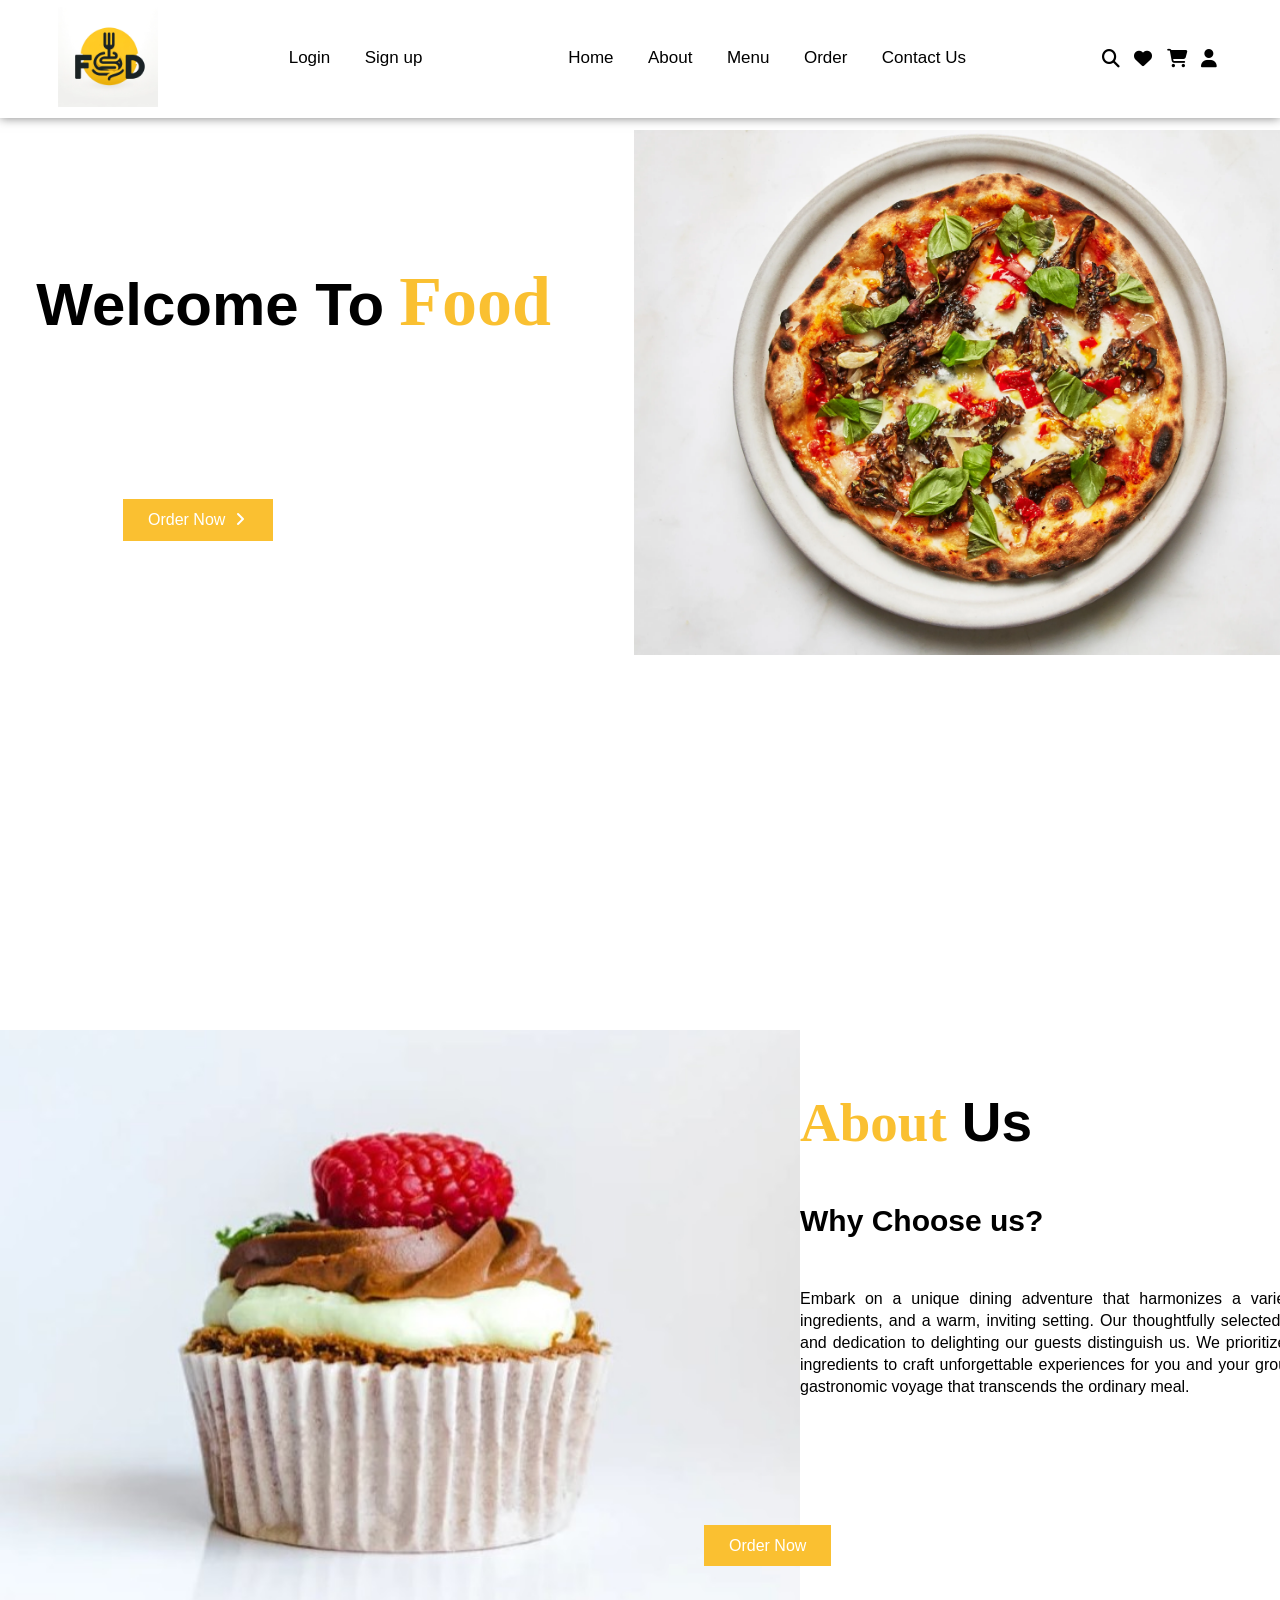
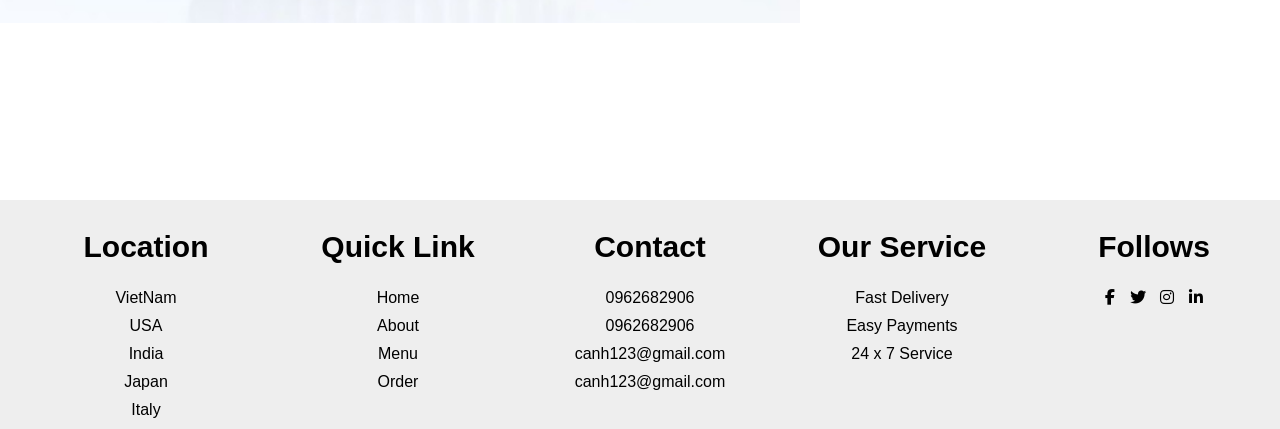
==== index.html @ a0fa8156 "first" ====
<!DOCTYPE html>
<html lang="en">

<head>
    <meta charset="UTF-8">
    <meta http-equiv="X-UA-Compatible" content="IE=edge">
    <meta name="viewport" content="width=device-width, initial-scale=1.0">
    <title>Food Web</title>
    <link rel="stylesheet" href="css/style.css">
    <link rel="stylesheet" href="https://cdnjs.cloudflare.com/ajax/libs/font-awesome/6.1.1/css/all.min.css">
</head>


<body>

    <section id="Home">
        <nav>
            <div class="logo">
                <img src="image/logo.png">
            </div>
            <ul>
                <li><a href="./login.html">Login</a></li>
                <li><a href="./register.html">Sign up</a></li>
            </ul>
            <ul>
                
                <li><a href="#Home">Home</a></li>
                <li><a href="#About">About</a></li>
                <li><a href="menu.html">Menu</a></li>
                <li><a href="./order.html">Order</a></li>

                <li><a href="contact_page.html">Contact Us</a></li>
            </ul>

            <div class="icon">
                <i class="fa-solid fa-magnifying-glass"></i>
                <i class="fa-solid fa-heart"></i>
                <i class="fa-solid fa-cart-shopping"></i>
                <a href="profile.html"><i class="fa-solid fa-user"></i></a>

            </div>

        </nav>

        <div class="main">

            <div class="men_text">
                <h1>Welcome To<span>Food</h1>
            </div>

            <div class="main_image">
                <img src="image/BA-Perfect-Pizza.webp">
            </div>

        </div>
        <div class="main_btn">
            <a href="./menu.html">Order Now</a>
            <i class="fa-solid fa-angle-right"></i>
        </div>

    </section>



    <!--About-->

    <div class="about" id="About">
        <div class="about_main">

            <div class="image">
                <img src="image/pexels-photo-1055272.jpg">
            </div>

            <div class="about_text">
                <h1><span>About</span>Us</h1>
                <h3>Why Choose us?</h3>
                <p>
                    Embark on a unique dining adventure that harmonizes a variety of tastes, premium ingredients, and a warm, inviting setting. Our thoughtfully selected menu, cozy ambiance, and dedication to delighting our guests distinguish us. We prioritize fresh, locally obtained ingredients to craft unforgettable experiences for you and your group. Visit us and savor a gastronomic voyage that transcends the ordinary meal.
                </p>
            </div>

        </div>

        <a href="./menu.html" class="about_btn">Order Now</a>

    </div>



     <!--Menu-->

    
 



    <!--Footer-->

    <footer>
        <div class="footer_main">

            <div class="footer_tag">
                <h2>Location</h2>
                <p>VietNam</p>
                <p>USA</p>
                <p>India</p>
                <p>Japan</p>
                <p>Italy</p>
            </div>

            <div class="footer_tag">
                <h2>Quick Link</h2>
                <p>Home</p>
                <p>About</p>
                <p>Menu</p>
                <p>Order</p>
            </div>

            <div class="footer_tag">
                <h2>Contact</h2>
                <p>0962682906</p>
                <p>0962682906</p>
                <p>canh123@gmail.com</p>
                <p>canh123@gmail.com</p>
            </div>

            <div class="footer_tag">
                <h2>Our Service</h2>
                <p>Fast Delivery</p>
                <p>Easy Payments</p>
                <p>24 x 7 Service</p>
            </div>

            <div class="footer_tag">
                <h2>Follows</h2>
                <i class="fa-brands fa-facebook-f"></i>
                <i class="fa-brands fa-twitter"></i>
                <i class="fa-brands fa-instagram"></i>
                <i class="fa-brands fa-linkedin-in"></i>
            </div>
        </div>
    </footer>
</body>

</html>
---- css/style.css ----
*{
    margin: 0;
    padding: 0;
    box-sizing: border-box;
    font-family: sans-serif;
}

html{
    scroll-behavior: smooth;
}

section{
    width: 100%;
    height: 100vh;
}

section nav{
    display: flex;
    justify-content: space-around;
    align-items: center;
    position: fixed;
    right: 0;
    left: 0;
    background: white;
    box-shadow: 0 0 10px rgba(0,0,0,0.5);
    z-index: 1000;
}

#Login {
    justify-items: flex-start;
}

section nav .logo img{
    width: 100px;
    cursor: pointer;
    margin: 7px 0;
}

section nav ul{
    list-style: none;
}

section nav ul li{
    display: inline-block;
    margin: 0 15px;
}

section nav ul li a{
    text-decoration: none;
    color: #000;
    font-weight: 500;
    font-size: 17px;
    transition: 0.1s;
}

section nav ul li a::after{
    content: '';
    width: 0;
    height: 2px;
    background: #fac031;
    display: block;
    transition: 0.2s linear;
}

section nav ul li a:hover::after{
    width: 100%;
}

section nav ul li a:hover{
    color: #fac031;
}

section nav .icon i{
    font-size: 18px;
    color: #000;
    margin: 0 5px;
    cursor: pointer;
    transition: 0.3s;
}

section nav .icon i:hover{
    color: #fac031;
}

section .main{
    display: flex;
    align-items: center;
    justify-content: space-around;
    position: relative;
    top: 130px;
}

section .main .men_text h1{
    font-size: 60px;
    position: relative;
    top: -90px;
    left: 20px;
}

section .main .men_text h1 span{
    margin-left: 15px;
    color: #fac031;
    font-family: mv boli;
    line-height: 22px;
    font-size: 70px;
}

section .main .main_image img{
    width: 700px;
    position: relative;
    left: 70px;
}

section .p1{
    width: 650px;
    text-align: justify;
    position: relative;
    left: 123px;
    bottom: 120px;
    line-height: 22px;
}


section .main_btn{
    background: #fac031;
    position: relative;
    left: 123px;
    bottom: 30px;
    width: 150px;
    cursor: pointer;
    padding: 12px 25px;
}

section .main_btn a{
    color: #fff;
    margin-right: 5px;
    text-decoration: none;
}

section .main_btn i{
    color: #fff;
    transition: 0.3s;
}

section .main_btn:hover i{
    transform: translateX(7px);
}



/*About*/

.about{
    width: 100%;
    height: 100vh;
    padding: 70px 0;
}

.about .about_main{
    display: flex;
    align-items: center;
    justify-content: space-around;
}

.about .about_main .image img{
    width: 800px;
    position: relative;
    top: 60px;
}

.about .about_main .about_text h1 span{
    color: #fac031;
    margin-right: 15px;
    font-family: mv boli;
}

.about .about_main .about_text h1{
    font-size: 55px;
    position: relative;
    bottom: 50px;
}

.about .about_main .about_text h3{
    font-size: 30px;
    margin: 0 0 50px 0;
}

.about .about_main .about_text p{
    width: 650px;
    text-align: justify;
    margin-right: 30px;
    line-height: 22px;
}

.about .about_btn{
    background: #fac031;
    padding: 12px 25px;
    text-decoration: none;
    color: #fff;
    position: relative;
    left: 55%;
    bottom: 30px;
}



/*Menu*/






/*Order*/

.order{
    width: 100%;
    height: 100vh;
    padding: 70px 0;
    background-image: url(image/bg2.jpg);
    background-size: cover;
    background-position: center;
}

.order h1{
    display: flex;
    align-items: center;
    justify-content: center;
    color: #000;
    font-size: 55px;
}

.order h1 span{
    color: #fac031;
    margin-right: 15px;
    font-family: mv boli;
}

.order h1 span::after{
    content: '';
    width: 100%;
    height: 2px;
    background: #fac031;
    display: block;
    position: relative;
    bottom: 15px;
}

.order .order_main{
    display: flex;
    align-items: center;
    justify-content: space-around;
}

.order .order_main .order_image img{
    width: 600px;
}

.order .order_main form{
    display: grid;
    grid-template-columns: 1fr 1fr;
    grid-gap: 0 10px;
}

.order .order_main form .input p{
    line-height: 25px;
}

.order .order_main form .input{
    margin: 5px;
}

.order .order_main form .input input{
    width: 300px;
    height: 35px;
    padding: 0 10px;
    border: 2px solid #cccccc;
    background: #eeeeee;
    outline: none;
    border-radius: 3px;
}

.order .order_main form .input input:focus{
    border: 2px solid #fac031;
}

.order .order_main form .order_btn{
    padding: 10px 0;
    background: #fac031;
    color: white;
    width: 40%;
    text-align: center;
    margin-top: 20px;
    text-decoration: none;
}




/*Footer*/

footer{
    width: 100%;
    padding: 30px 0 0 20px;
    background: #eeeeee;
}

footer .footer_main{
    display: grid;
    grid-template-columns: 1fr 1fr 1fr 1fr 1fr;
}

footer .footer_main .footer_tag{
    text-align: center;
}

footer .footer_main .footer_tag h2{
    color: #000;
    margin-bottom: 25px;
    font-size: 30px;
}

footer .footer_main .footer_tag p{
    margin: 10px 0;
}

footer .footer_main .footer_tag i{
    margin: 0 5px;
    cursor: pointer;
}

footer .footer_main .footer_tag i:hover{
    color: #fac031;
}

footer .end{
    display: flex;
    align-items: center;
    justify-content: center;
    padding: 15px;
}

footer .end span{
    color: #fac031;
    margin-left: 10px;
}

::-webkit-scrollbar{
    width: 13px;
}

::-webkit-scrollbar-track{
    border-radius: 15px;
    box-shadow: inset 0 0 5px rgba(0,0,0,0.5);
}

::-webkit-scrollbar-thumb{
    background: #fac031;
    border-radius: 15px;
}
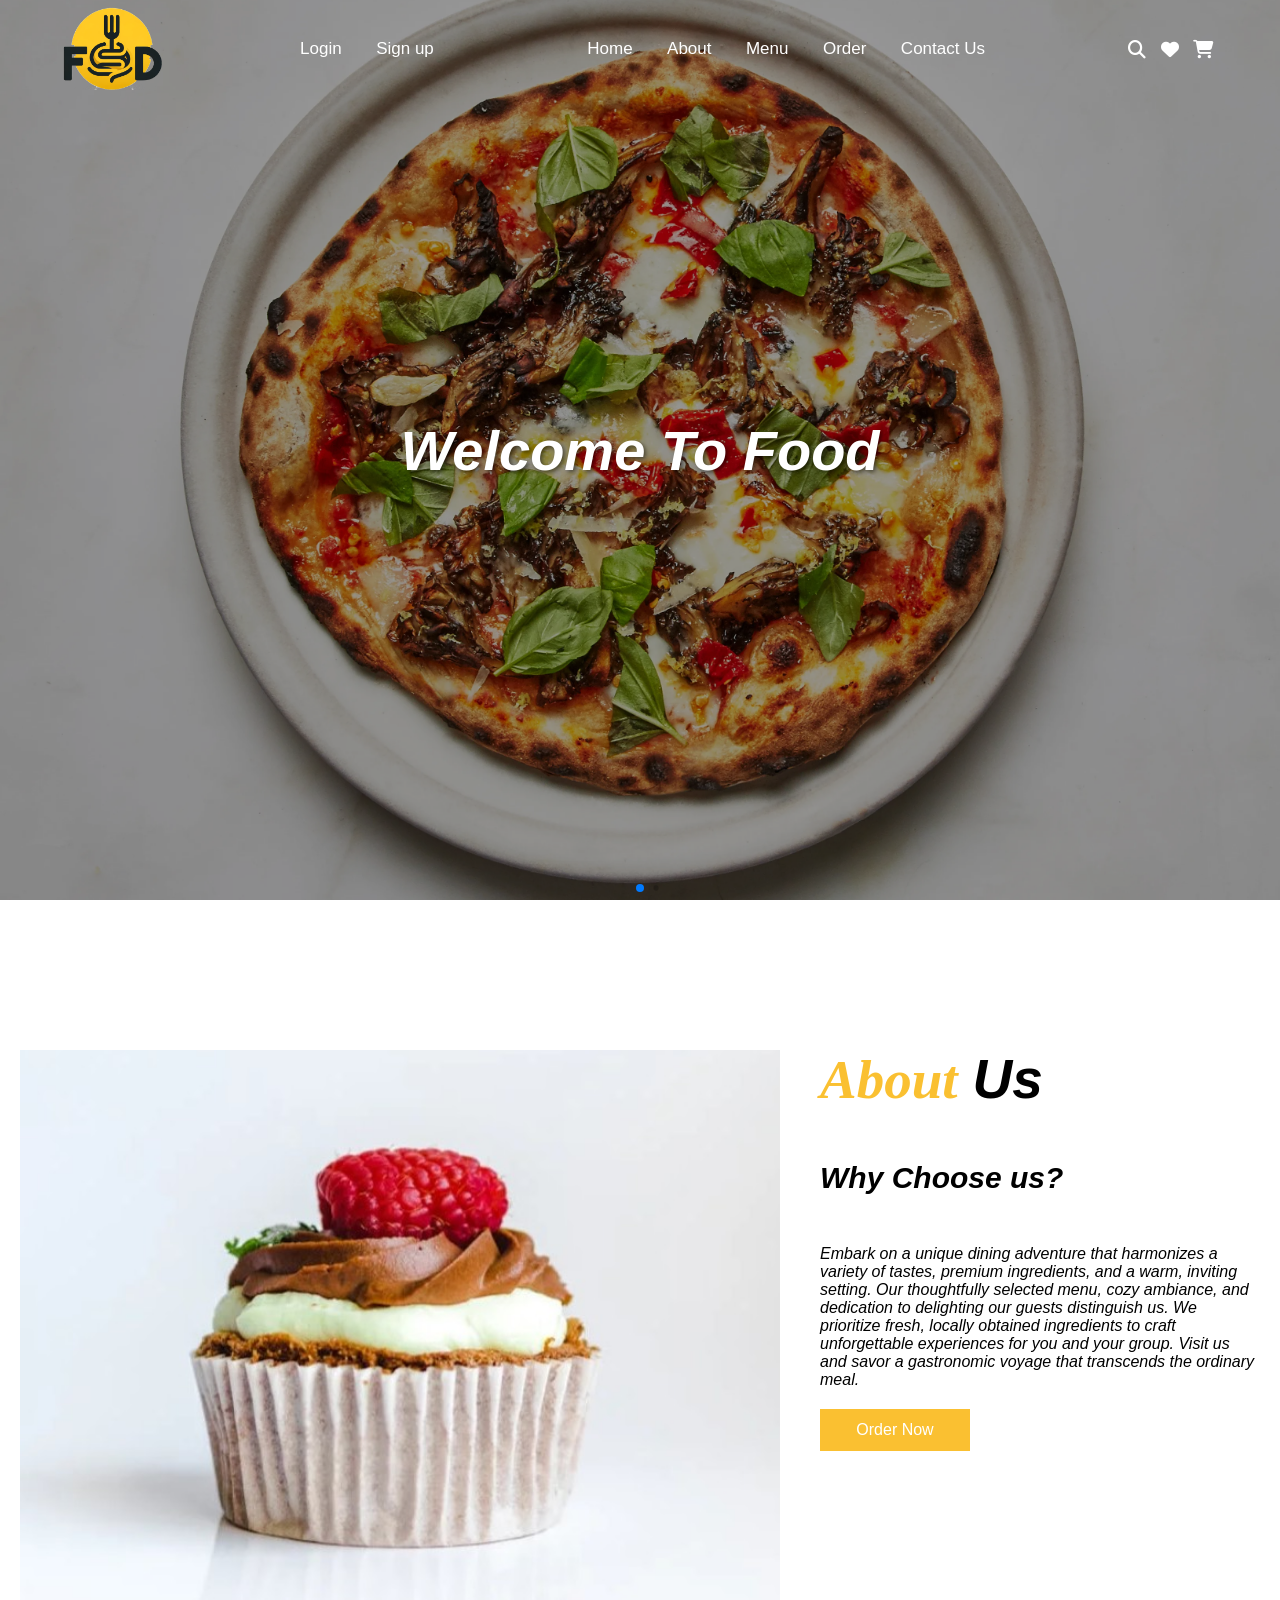
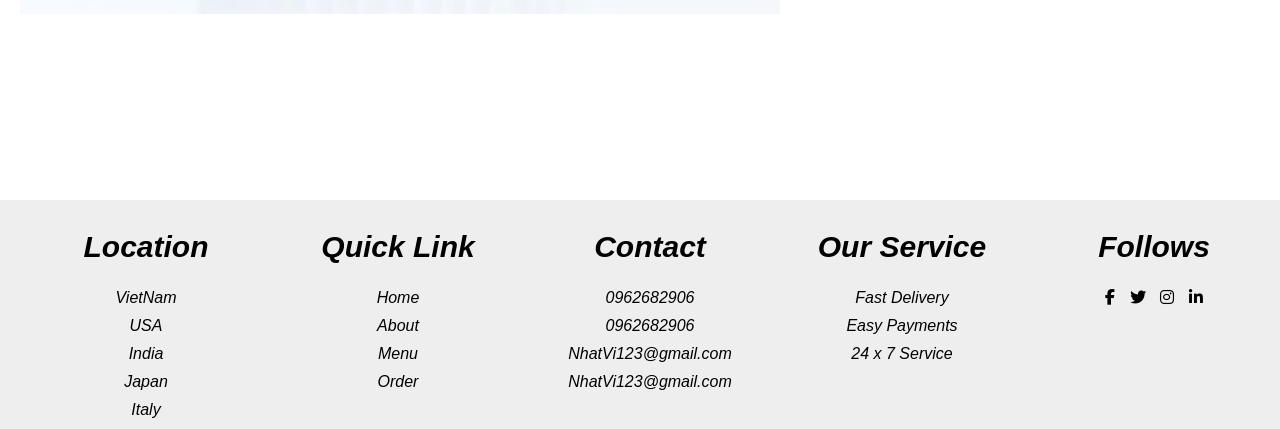
==== commit 834629f7: "add base" ====
--- a/index.html
+++ b/index.html
@@ -8,27 +8,87 @@
     <title>Food Web</title>
     <link rel="stylesheet" href="css/style.css">
     <link rel="stylesheet" href="https://cdnjs.cloudflare.com/ajax/libs/font-awesome/6.1.1/css/all.min.css">
+    <!-- Add Swiper CSS -->
+    <link rel="stylesheet" href="https://unpkg.com/swiper/swiper-bundle.min.css">
+    <!-- Add Google Fonts -->
+    <link href="https://fonts.googleapis.com/css2?family=Playfair+Display:ital@0;1&display=swap" rel="stylesheet">
+    <style>
+        body {
+            font-family: 'Playfair Display', serif;
+        }
+        .swiper-slide {
+            background-size: cover;
+            background-position: center;
+            height: 100vh;
+            display: flex;
+            align-items: center;
+            justify-content: center;
+            position: relative;
+        }
+        .swiper-slide::before {
+            content: '';
+            position: absolute;
+            top: 0;
+            left: 0;
+            width: 100%;
+            height: 100%;
+            background: rgba(0, 0, 0, 0.4);
+        }
+        .main {
+            background: rgba(255,255,255,0.8);
+            padding: 20px;
+            border-radius: 10px;
+            margin: 20px;
+            text-align: center;
+            position: absolute;
+            top: 50%;
+            left: 50%;
+            transform: translate(-50%, -50%);
+            z-index: 10;
+        }
+        p, span, h1, h2, h3 {
+            font-style: italic;
+        }
+        .text-banner h1 {
+            color: #fff;
+            font-size: 3.5rem;
+            text-shadow: 2px 2px 4px rgba(0,0,0,0.5);
+        }
+        .nav-main {
+            position: fixed;
+            width: 100%;
+            z-index: 1000;
+            transition: background-color 0.3s ease;
+        }
+        .nav-main.scrolled {
+            background-color: #fff !important;
+            box-shadow: 0 2px 5px rgba(0,0,0,0.1) !important;
+        }
+        .nav-main.scrolled ul li a {
+            color: #000 !important;
+        }
+        .nav-main.scrolled .icon i {
+            color: #000 !important;
+        }
+    </style>
 </head>
 
-
 <body>
 
     <section id="Home">
-        <nav>
+        <nav class="nav-main">
             <div class="logo">
                 <img src="image/logo.png">
             </div>
-            <ul>
-                <li><a href="./login.html">Login</a></li>
-                <li><a href="./register.html">Sign up</a></li>
+            <ul class="auth-buttons">
+                <li><a href="./login.html" class="login-btn">Login</a></li>
+                <li><a href="./register.html" class="signup-btn">Sign up</a></li>
             </ul>
             <ul>
-                
                 <li><a href="#Home">Home</a></li>
                 <li><a href="#About">About</a></li>
                 <li><a href="menu.html">Menu</a></li>
                 <li><a href="./order.html">Order</a></li>
-
                 <li><a href="contact_page.html">Contact Us</a></li>
             </ul>
 
@@ -36,31 +96,39 @@
                 <i class="fa-solid fa-magnifying-glass"></i>
                 <i class="fa-solid fa-heart"></i>
                 <i class="fa-solid fa-cart-shopping"></i>
-                <a href="profile.html"><i class="fa-solid fa-user"></i></a>
-
+                <a href="profile.html" id="profile" style="display: none"><i class="fa-solid fa-user"></i></a>
             </div>
 
         </nav>
 
-        <div class="main">
-
-            <div class="men_text">
-                <h1>Welcome To<span>Food</h1>
-            </div>
-
-            <div class="main_image">
-                <img src="image/BA-Perfect-Pizza.webp">
-            </div>
-
-        </div>
-        <div class="main_btn">
+        <!-- Swiper -->
+         <div class="silder-main" style="position: relative;">
+            <div class="swiper mySwiper">
+                <div class="swiper-wrapper">
+                    <div class="swiper-slide" style="background-image: url('image/BA-Perfect-Pizza.webp');">
+                       
+                    </div>
+                    <div class="swiper-slide" style="background-image: url('image/pasta.jpg');">
+                      
+                    </div>
+              
+                </div>
+                <div class="swiper-pagination"></div>
+                <!-- <div class="swiper-button-next"></div>
+                <div class="swiper-button-prev"></div> -->
+            </div>
+            <div class="text-banner">
+                <h1>Welcome To Food</h1>
+            </div>
+         </div>
+       
+
+        <!-- <div class="main_btn">
             <a href="./menu.html">Order Now</a>
             <i class="fa-solid fa-angle-right"></i>
-        </div>
+        </div> -->
 
     </section>
-
-
 
     <!--About-->
 
@@ -74,14 +142,15 @@
             <div class="about_text">
                 <h1><span>About</span>Us</h1>
                 <h3>Why Choose us?</h3>
-                <p>
+                <span>
                     Embark on a unique dining adventure that harmonizes a variety of tastes, premium ingredients, and a warm, inviting setting. Our thoughtfully selected menu, cozy ambiance, and dedication to delighting our guests distinguish us. We prioritize fresh, locally obtained ingredients to craft unforgettable experiences for you and your group. Visit us and savor a gastronomic voyage that transcends the ordinary meal.
-                </p>
+                </span>
+                <a href="./menu.html" class="about_btn">Order Now</a>
+
             </div>
 
         </div>
 
-        <a href="./menu.html" class="about_btn">Order Now</a>
 
     </div>
 
@@ -120,8 +189,8 @@
                 <h2>Contact</h2>
                 <p>0962682906</p>
                 <p>0962682906</p>
-                <p>canh123@gmail.com</p>
-                <p>canh123@gmail.com</p>
+                <p>NhatVi123@gmail.com</p>
+                <p>NhatVi123@gmail.com</p>
             </div>
 
             <div class="footer_tag">
@@ -140,6 +209,56 @@
             </div>
         </div>
     </footer>
+
+    <!-- Swiper JS -->
+    <script src="https://unpkg.com/swiper/swiper-bundle.min.js"></script>
+
+    <!-- Initialize Swiper -->
+    <script>
+        var swiper = new Swiper(".mySwiper", {
+            pagination: {
+                el: ".swiper-pagination",
+                dynamicBullets: true,
+            },
+            // navigation: {
+            //     nextEl: ".swiper-button-next",
+            //     prevEl: ".swiper-button-prev",
+            // },
+            autoplay: {
+                delay: 3000, // Changed from 3000 to 5000 milliseconds (5 seconds)
+                disableOnInteraction: false,
+            },
+            loop: true,
+            speed: 1000 // Added transition speed of 1 second
+        });
+
+        // Add scroll event listener for navbar background
+        window.addEventListener('scroll', function() {
+            const navbar = document.querySelector('.nav-main');
+            if (window.scrollY > 50) {
+                navbar.classList.add('scrolled');
+            } else {
+                navbar.classList.remove('scrolled');
+            }
+        });
+
+        // Check login status and update UI
+        document.addEventListener('DOMContentLoaded', function() {
+            const isLoggedIn = localStorage.getItem('isLoggedIn');
+            const profileButton = document.getElementById('profile');
+            const authButtons = document.querySelector('.auth-buttons');
+
+            if (isLoggedIn) {
+                // Show profile, hide login/signup
+                profileButton.style.display = 'inline-block';
+                authButtons.style.display = 'none';
+            } else {
+                // Show login/signup, hide profile
+                profileButton.style.display = 'none';
+                authButtons.style.display = 'block';
+            }
+        });
+    </script>
 </body>
 
 </html>
--- a/css/style.css
+++ b/css/style.css
@@ -7,6 +7,7 @@
 
 html{
     scroll-behavior: smooth;
+    overflow-x: hidden;
 }
 
 section{
@@ -166,8 +167,16 @@
     width: 800px;
     position: relative;
     top: 60px;
-}
-
+    padding: 20px;
+}
+
+.about_text{
+    height: 500px;
+    display: flex;
+    flex-direction: column;
+    justify-content: center;
+    padding : 20px;
+}
 .about .about_main .about_text h1 span{
     color: #fac031;
     margin-right: 15px;
@@ -197,9 +206,13 @@
     padding: 12px 25px;
     text-decoration: none;
     color: #fff;
-    position: relative;
-    left: 55%;
-    bottom: 30px;
+    margin-top: 20px;
+    width: 150px;
+    display: flex;
+    justify-content: center;
+    /* position: relative; */
+    /* left: 55%; */
+    /* bottom: 30px; */
 }
 
 
@@ -357,4 +370,33 @@
 ::-webkit-scrollbar-thumb{
     background: #fac031;
     border-radius: 15px;
-}+}
+.silder-main{
+    position: relative;
+}
+.text-banner{
+    position: absolute;
+    top: 50%;
+    left: 50%;
+    transform: translate(-50%, -50%);
+    z-index: 10;
+}
+.nav-main{
+    background: none !important;
+    box-shadow: none !important;
+}
+.nav-main ul li a{
+    color: #fff !important;
+}
+.nav-main ul li a:hover{
+    color: #fac031 !important;
+}
+.nav-main ul li a:hover::after{
+    width: 100% !important;
+} 
+.nav-main .icon i{
+    color: #fff !important;
+}
+.nav-main .icon i:hover{
+    color: #fac031 !important;
+}
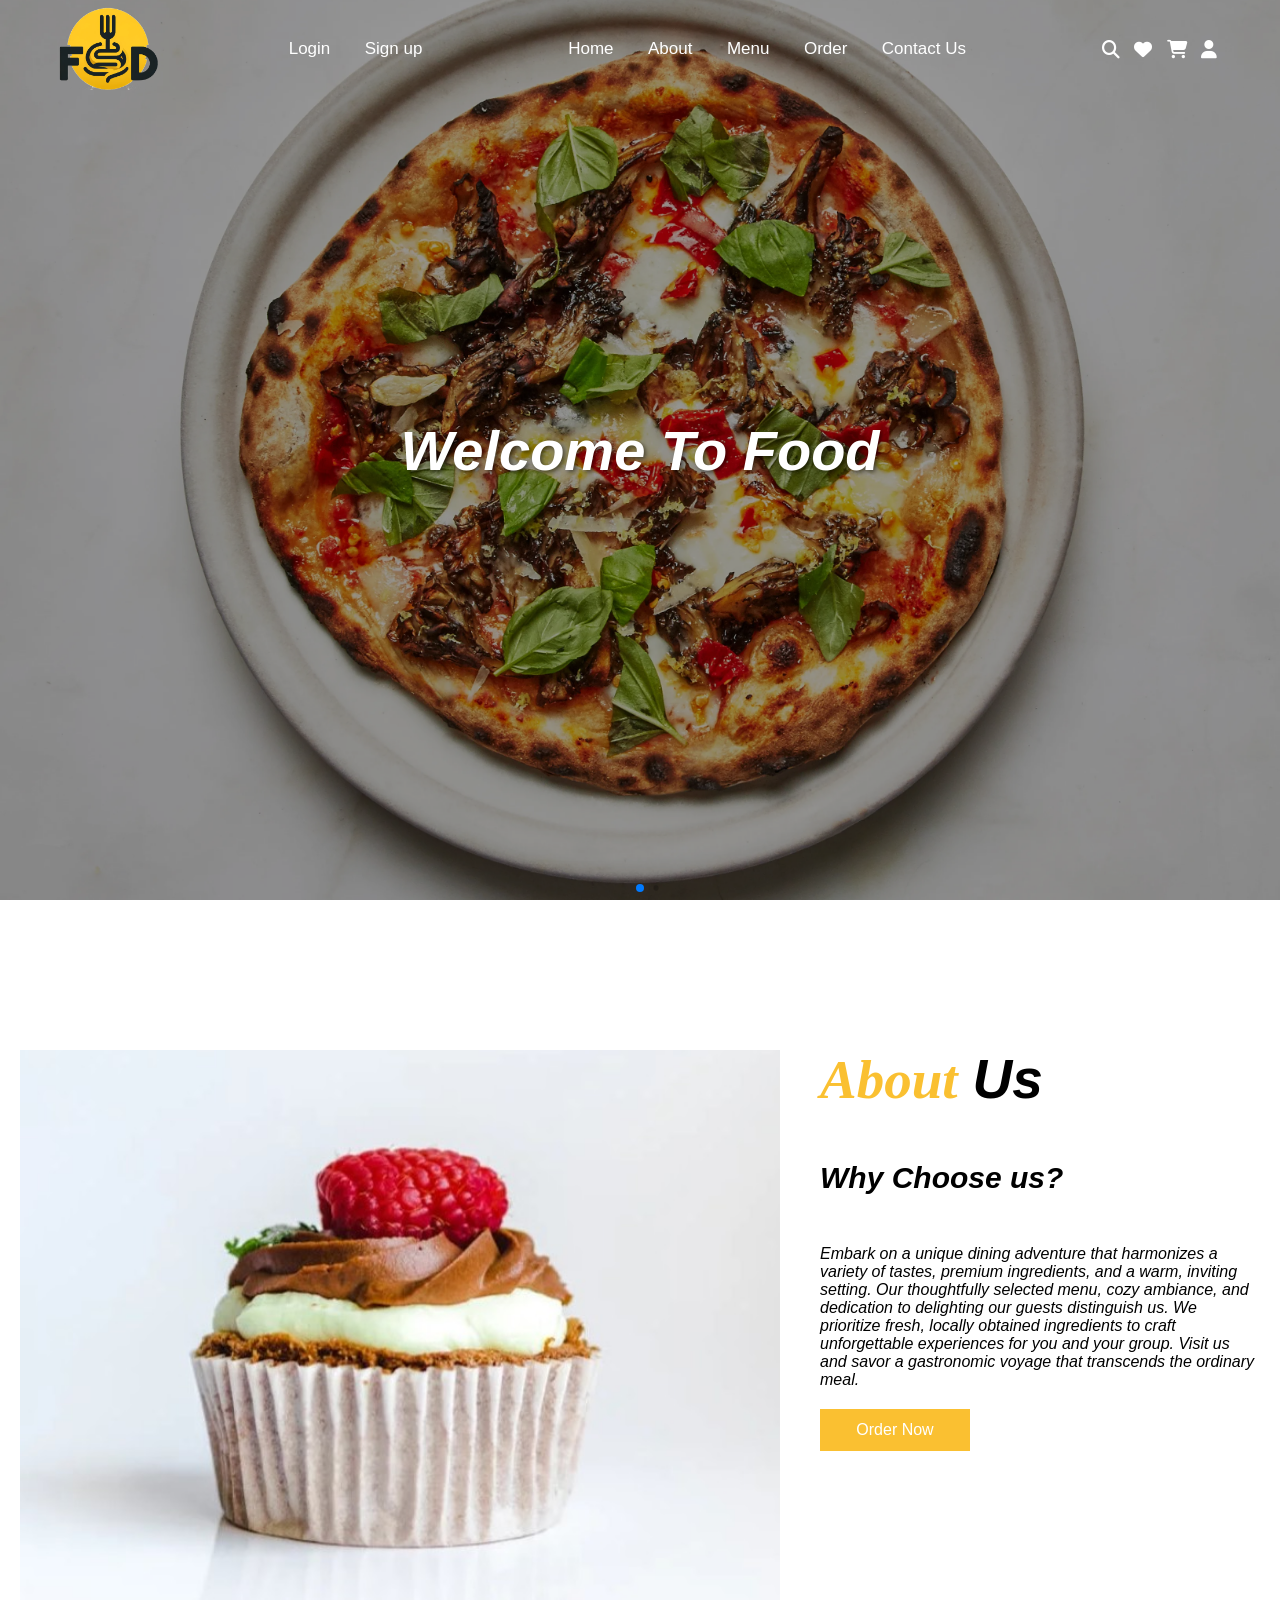
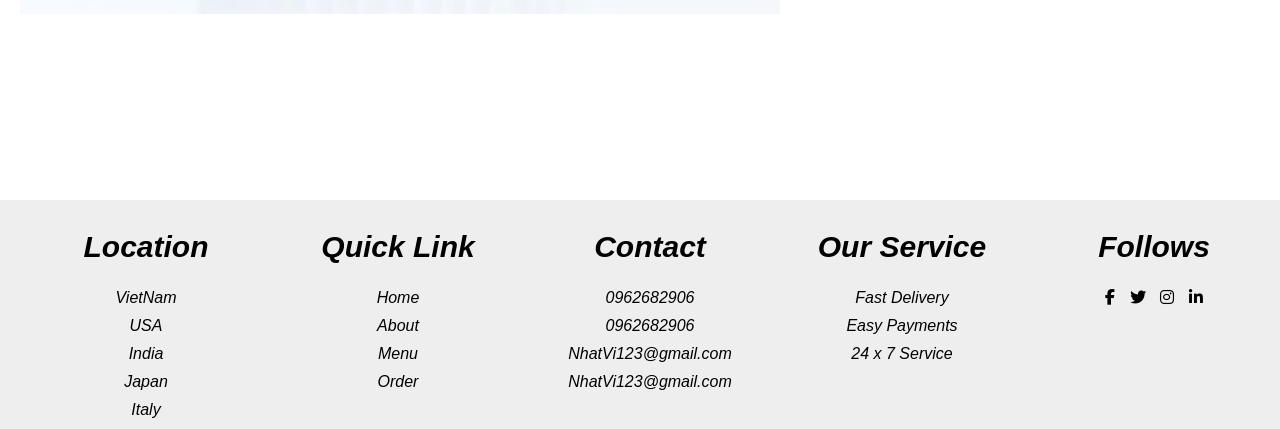
==== commit 3aef6549: "update" ====
--- a/index.html
+++ b/index.html
@@ -96,7 +96,7 @@
                 <i class="fa-solid fa-magnifying-glass"></i>
                 <i class="fa-solid fa-heart"></i>
                 <i class="fa-solid fa-cart-shopping"></i>
-                <a href="profile.html" id="profile" style="display: none"><i class="fa-solid fa-user"></i></a>
+                <a href="profile.html" id="profile"><i class="fa-solid fa-user"></i></a>
             </div>
 
         </nav>
@@ -242,22 +242,22 @@
             }
         });
 
-        // Check login status and update UI
-        document.addEventListener('DOMContentLoaded', function() {
-            const isLoggedIn = localStorage.getItem('isLoggedIn');
-            const profileButton = document.getElementById('profile');
-            const authButtons = document.querySelector('.auth-buttons');
-
-            if (isLoggedIn) {
-                // Show profile, hide login/signup
-                profileButton.style.display = 'inline-block';
-                authButtons.style.display = 'none';
-            } else {
-                // Show login/signup, hide profile
-                profileButton.style.display = 'none';
-                authButtons.style.display = 'block';
-            }
-        });
+        // // Check login status and update UI
+        // document.addEventListener('DOMContentLoaded', function() {
+        //     const isLoggedIn = localStorage.getItem('isLoggedIn');
+        //     const profileButton = document.getElementById('profile');
+        //     const authButtons = document.querySelector('.auth-buttons');
+
+        //     if (isLoggedIn) {
+        //         // Show profile, hide login/signup
+        //         profileButton.style.display = 'inline-block';
+        //         authButtons.style.display = 'none';
+        //     } else {
+        //         // Show login/signup, hide profile
+        //         profileButton.style.display = 'none';
+        //         authButtons.style.display = 'block';
+        //     }
+        // });
     </script>
 </body>
 
